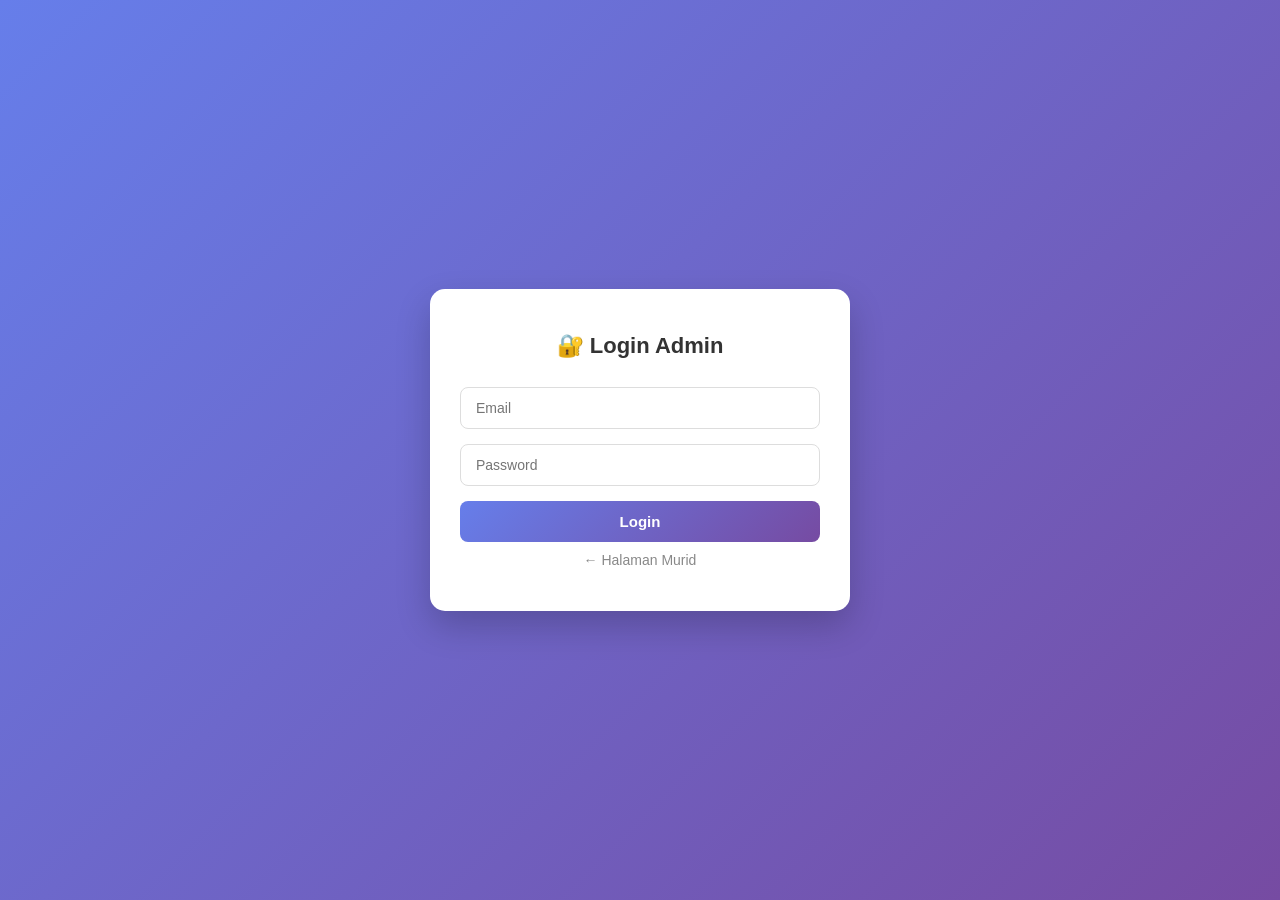
==== index.html @ ef1c3165 "Frontend admin" ====
<!doctype html>
<html lang="id">
  <head>
    <meta charset="UTF-8" />
    <meta name="viewport" content="width=device-width, initial-scale=1.0" />
    <title>Login Admin</title>
    <link rel="stylesheet" href="style.css" />
  </head>
  <body>
    <div class="auth-wrapper">
      <div class="auth-box">
        <h2>🔐 Login Admin</h2>
        <input type="email" id="email" placeholder="Email" />
        <input
          type="password"
          id="password"
          placeholder="Password"
          onkeypress="if (event.key === 'Enter') handleLogin();"
        />
        <button onclick="handleLogin()">Login</button>
        <p class="toggle-text" style="margin-top: 8px">
          <a
            href="../frontend-murid/index.html"
            style="color: #888; font-weight: 400"
            >← Halaman Murid</a
          >
        </p>
        <div id="message" class="msg"></div>
      </div>
    </div>

    <script src="script.js"></script>
  </body>
</html>
---- style.css ----
/* ============================================
   RESET & DASAR
   ============================================ */
* {
  margin: 0;
  padding: 0;
  box-sizing: border-box;
  font-family: "Segoe UI", Tahoma, sans-serif;
}

body {
  background: #f0f2f5;
  color: #333;
  min-height: 100vh;
  line-height: 1.5;
}

.hidden {
  display: none !important;
}

/* ============================================
   LOGIN PAGE
   ============================================ */
.auth-wrapper {
  min-height: 100vh;
  display: flex;
  align-items: center;
  justify-content: center;
  background: linear-gradient(135deg, #667eea 0%, #764ba2 100%);
  padding: 20px;
}

.auth-box {
  width: 100%;
  max-width: 420px;
  background: #fff;
  padding: 40px 30px;
  border-radius: 15px;
  box-shadow: 0 15px 35px rgba(0, 0, 0, 0.2);
  margin: 10px;
}

.auth-box h2 {
  text-align: center;
  margin-bottom: 25px;
  color: #333;
  font-size: 22px;
}

.auth-box input {
  width: 100%;
  padding: 12px 15px;
  margin-bottom: 15px;
  border: 1.5px solid #ddd;
  border-radius: 8px;
  font-size: 14px;
  font-family: inherit;
  transition: 0.3s;
}

.auth-box input:focus {
  outline: none;
  border-color: #667eea;
  box-shadow: 0 0 0 3px rgba(102, 126, 234, 0.15);
}

.auth-box button {
  width: 100%;
  padding: 12px;
  background: linear-gradient(135deg, #667eea, #764ba2);
  color: white;
  border: none;
  border-radius: 8px;
  font-size: 15px;
  font-weight: 600;
  cursor: pointer;
  transition: 0.3s;
}

.auth-box button:hover {
  transform: translateY(-2px);
  box-shadow: 0 8px 20px rgba(102, 126, 234, 0.4);
}

.toggle-text {
  text-align: center;
  margin-top: 15px;
  font-size: 14px;
  color: #666;
}

.toggle-text a {
  color: #667eea;
  cursor: pointer;
  font-weight: 600;
  text-decoration: none;
}

.toggle-text a:hover {
  text-decoration: underline;
}

.msg {
  margin-top: 15px;
  padding: 10px;
  border-radius: 8px;
  text-align: center;
  font-size: 13px;
  display: none;
}

.msg.error {
  background: #f8d7da;
  color: #721c24;
  display: block;
}

.msg.success {
  background: #d4edda;
  color: #155724;
  display: block;
}

/* ============================================
   NAVBAR
   ============================================ */
.navbar {
  background: #fff;
  padding: 15px 30px;
  display: flex;
  justify-content: space-between;
  align-items: center;
  box-shadow: 0 2px 10px rgba(0, 0, 0, 0.05);
  position: sticky;
  top: 0;
  z-index: 100;
}

.navbar h1 {
  font-size: 20px;
  color: #667eea;
}

.nav-user {
  display: flex;
  align-items: center;
  gap: 12px;
  font-size: 14px;
  color: #555;
}

.badge {
  padding: 4px 10px;
  border-radius: 12px;
  font-size: 11px;
  font-weight: 600;
  text-transform: uppercase;
  letter-spacing: 0.5px;
}

.badge.admin {
  background: #fff3cd;
  color: #856404;
}

.badge.anggota {
  background: #cce5ff;
  color: #004085;
}

.btn-logout {
  padding: 6px 14px;
  background: linear-gradient(135deg, #f5576c, #c62d42);
  color: white;
  border: none;
  border-radius: 6px;
  cursor: pointer;
  font-size: 13px;
  font-weight: 600;
  transition: 0.3s;
}

.btn-logout:hover {
  transform: translateY(-1px);
}

.btn-outline {
  padding: 6px 14px;
  background: transparent;
  border: 1.5px solid #667eea;
  color: #667eea;
  border-radius: 6px;
  cursor: pointer;
  font-size: 13px;
  font-weight: 600;
  text-decoration: none;
  transition: 0.3s;
}

.btn-outline:hover {
  background: #667eea;
  color: white;
}

/* ============================================
   CONTAINER
   ============================================ */
.container {
  max-width: 1100px;
  margin: 30px auto;
  padding: 0 20px;
}

/* ============================================
   TABS
   ============================================ */
.tabs {
  display: flex;
  gap: 5px;
  margin-bottom: 20px;
  border-bottom: 2px solid #e0e0e0;
  overflow-x: auto;
  scrollbar-width: thin;
}

.tabs::-webkit-scrollbar {
  height: 6px;
}

.tabs::-webkit-scrollbar-thumb {
  background: #ccc;
  border-radius: 3px;
}

.tab {
  padding: 12px 20px;
  background: none;
  border: none;
  cursor: pointer;
  font-size: 14px;
  font-weight: 600;
  color: #666;
  border-bottom: 3px solid transparent;
  transition: 0.3s;
  white-space: nowrap;
  font-family: inherit;
}

.tab.active {
  color: #667eea;
  border-bottom-color: #667eea;
}

.tab:hover {
  color: #667eea;
}

/* ============================================
   CARD
   ============================================ */
.card {
  background: #fff;
  padding: 22px;
  border-radius: 12px;
  box-shadow: 0 4px 15px rgba(0, 0, 0, 0.06);
  margin-bottom: 20px;
}

.card h2 {
  font-size: 20px;
  margin-bottom: 15px;
  color: #333;
}

.card h3 {
  font-size: 15px;
  margin-bottom: 12px;
  color: #667eea;
  text-transform: uppercase;
  letter-spacing: 0.5px;
}

/* ============================================
   INFO KELAS
   ============================================ */
.info-grid {
  display: grid;
  grid-template-columns: repeat(auto-fill, minmax(220px, 1fr));
  gap: 15px;
}

.info-item {
  background: #f8f9fa;
  padding: 15px;
  border-radius: 10px;
  border-left: 4px solid #667eea;
}

.info-item .label {
  font-size: 11px;
  color: #888;
  text-transform: uppercase;
  font-weight: 600;
  margin-bottom: 4px;
  letter-spacing: 0.5px;
}

.info-item .value {
  font-size: 15px;
  font-weight: 600;
  color: #333;
  word-break: break-word;
}

/* ============================================
   STRUKTUR
   ============================================ */
.struktur-grid {
  display: grid;
  grid-template-columns: repeat(auto-fill, minmax(180px, 1fr));
  gap: 15px;
}

.struktur-card {
  background: linear-gradient(135deg, #667eea, #764ba2);
  color: white;
  padding: 20px;
  border-radius: 12px;
  text-align: center;
  transition: 0.3s;
}

.struktur-card:hover {
  transform: translateY(-5px);
  box-shadow: 0 12px 25px rgba(102, 126, 234, 0.4);
}

.struktur-card .avatar {
  width: 55px;
  height: 55px;
  border-radius: 50%;
  background: rgba(255, 255, 255, 0.3);
  margin: 0 auto 12px;
  display: flex;
  align-items: center;
  justify-content: center;
  font-size: 22px;
  font-weight: 700;
}

.struktur-card .jabatan {
  font-size: 11px;
  text-transform: uppercase;
  opacity: 0.9;
  margin-bottom: 4px;
  letter-spacing: 0.5px;
}

.struktur-card .nama {
  font-size: 15px;
  font-weight: 600;
}

/* ============================================
   TABEL
   ============================================ */
table {
  width: 100%;
  border-collapse: collapse;
  font-size: 14px;
  border-radius: 12px;
  overflow: hidden;
}

th,
td {
  padding: 12px 15px;
  text-align: left;
  border-bottom: 1px solid #eee;
}

th {
  background: #667eea;
  color: white;
  font-weight: 600;
  text-transform: uppercase;
  font-size: 11px;
  letter-spacing: 0.5px;
}

tr:hover td {
  background: #f8f9fa;
}

tbody tr:last-child td {
  border-bottom: none;
}

/* ============================================
   PIKET
   ============================================ */
.piket-grid {
  display: grid;
  grid-template-columns: repeat(auto-fill, minmax(240px, 1fr));
  gap: 15px;
}

.piket-card {
  background: #fff;
  border-radius: 12px;
  padding: 18px;
  box-shadow: 0 4px 15px rgba(0, 0, 0, 0.06);
  border-top: 4px solid #f39c12;
  transition: 0.3s;
}

.piket-card:hover {
  transform: translateY(-4px);
  box-shadow: 0 10px 25px rgba(0, 0, 0, 0.1);
}

.piket-card .hari {
  font-size: 15px;
  font-weight: 700;
  color: #f39c12;
  margin-bottom: 10px;
  text-transform: uppercase;
  letter-spacing: 0.5px;
}

.piket-card ul {
  list-style: none;
}

.piket-card li {
  padding: 6px 0;
  font-size: 14px;
  color: #333;
  border-bottom: 1px dashed #eee;
}

.piket-card li:last-child {
  border-bottom: none;
}

.piket-card li::before {
  content: "👤 ";
  margin-right: 5px;
}

.piket-card .tugas {
  margin-top: 10px;
  font-size: 12px;
  color: #888;
  font-style: italic;
  padding-top: 10px;
  border-top: 1px solid #eee;
}

/* ============================================
   PENGUMUMAN
   ============================================ */
.announcement {
  background: #fff;
  padding: 18px;
  border-radius: 12px;
  margin-bottom: 12px;
  box-shadow: 0 4px 15px rgba(0, 0, 0, 0.06);
  border-left: 4px solid #f39c12;
}

.announcement h4 {
  margin-bottom: 6px;
  color: #333;
  font-size: 16px;
}

.announcement .meta {
  font-size: 12px;
  color: #888;
  margin-bottom: 10px;
}

.announcement .isi {
  font-size: 14px;
  color: #555;
  white-space: pre-wrap;
  line-height: 1.6;
}

/* ============================================
   EVENT
   ============================================ */
.event {
  display: flex;
  gap: 15px;
  background: #fff;
  padding: 15px 18px;
  border-radius: 12px;
  margin-bottom: 10px;
  box-shadow: 0 4px 15px rgba(0, 0, 0, 0.06);
  align-items: center;
}

.event .date-badge {
  background: linear-gradient(135deg, #667eea, #764ba2);
  color: white;
  padding: 10px 14px;
  border-radius: 10px;
  text-align: center;
  min-width: 65px;
  flex-shrink: 0;
}

.event .date-badge .day {
  font-size: 20px;
  font-weight: 700;
  line-height: 1;
}

.event .date-badge .month {
  font-size: 10px;
  text-transform: uppercase;
  margin-top: 2px;
  letter-spacing: 0.5px;
}

.event .info {
  flex: 1;
}

.event .info h4 {
  margin-bottom: 4px;
  color: #333;
  font-size: 15px;
}

.event .info p {
  font-size: 13px;
  color: #888;
}

/* ============================================
   FORM (untuk admin)
   ============================================ */
.admin-form {
  margin-bottom: 20px;
  padding: 18px;
  background: #f8f9fa;
  border-radius: 12px;
  border: 1px dashed #ccc;
}

.admin-form h3 {
  font-size: 14px;
  color: #667eea;
  margin-bottom: 15px;
  text-transform: uppercase;
  letter-spacing: 0.5px;
}

.form-group {
  margin-bottom: 12px;
}

.form-group label {
  display: block;
  font-size: 12px;
  color: #555;
  font-weight: 600;
  margin-bottom: 4px;
}

.form-group input,
.form-group select,
.form-group textarea {
  width: 100%;
  padding: 9px 12px;
  border: 1.5px solid #ddd;
  border-radius: 8px;
  font-size: 14px;
  font-family: inherit;
  transition: 0.3s;
  background: #fff;
}

.form-group textarea {
  resize: vertical;
  min-height: 70px;
}

.form-group input:focus,
.form-group select:focus,
.form-group textarea:focus {
  outline: none;
  border-color: #667eea;
  box-shadow: 0 0 0 3px rgba(102, 126, 234, 0.15);
}

.row {
  display: flex;
  gap: 12px;
  flex-wrap: wrap;
}

.row .form-group {
  flex: 1;
  min-width: 180px;
}

/* ============================================
   BUTTONS
   ============================================ */
.btn {
  padding: 10px 20px;
  background: linear-gradient(135deg, #667eea, #764ba2);
  color: white;
  border: none;
  border-radius: 8px;
  font-size: 14px;
  font-weight: 600;
  cursor: pointer;
  transition: 0.3s;
  font-family: inherit;
}

.btn:hover {
  transform: translateY(-2px);
  box-shadow: 0 8px 20px rgba(102, 126, 234, 0.4);
}

.btn-sm {
  padding: 5px 10px;
  font-size: 12px;
  border: none;
  border-radius: 5px;
  cursor: pointer;
  color: white;
  font-weight: 600;
  font-family: inherit;
}

.btn-danger {
  background: linear-gradient(135deg, #f5576c, #c62d42);
}

.btn-danger:hover {
  transform: translateY(-1px);
  box-shadow: 0 4px 12px rgba(245, 87, 108, 0.4);
}

/* ============================================
   EMPTY STATE
   ============================================ */
.empty {
  text-align: center;
  padding: 40px 20px;
  color: #999;
  font-style: italic;
}

/* ============================================
   RESPONSIVE
   ============================================ */
@media (max-width: 600px) {
  .navbar {
    padding: 12px 15px;
    flex-wrap: wrap;
    gap: 10px;
  }

  .navbar h1 {
    font-size: 16px;
  }

  .nav-user {
    font-size: 12px;
    gap: 8px;
    flex-wrap: wrap;
  }

  .container {
    margin: 15px auto;
    padding: 0 12px;
  }

  .card {
    padding: 15px;
  }

  .tab {
    padding: 10px 14px;
    font-size: 13px;
  }

  .info-grid,
  .struktur-grid,
  .piket-grid {
    grid-template-columns: 1fr;
  }

  table {
    font-size: 12px;
  }

  th,
  td {
    padding: 8px 10px;
  }

  .event {
    flex-direction: column;
    text-align: center;
  }

  .event .date-badge {
    min-width: auto;
    width: 100%;
  }
}
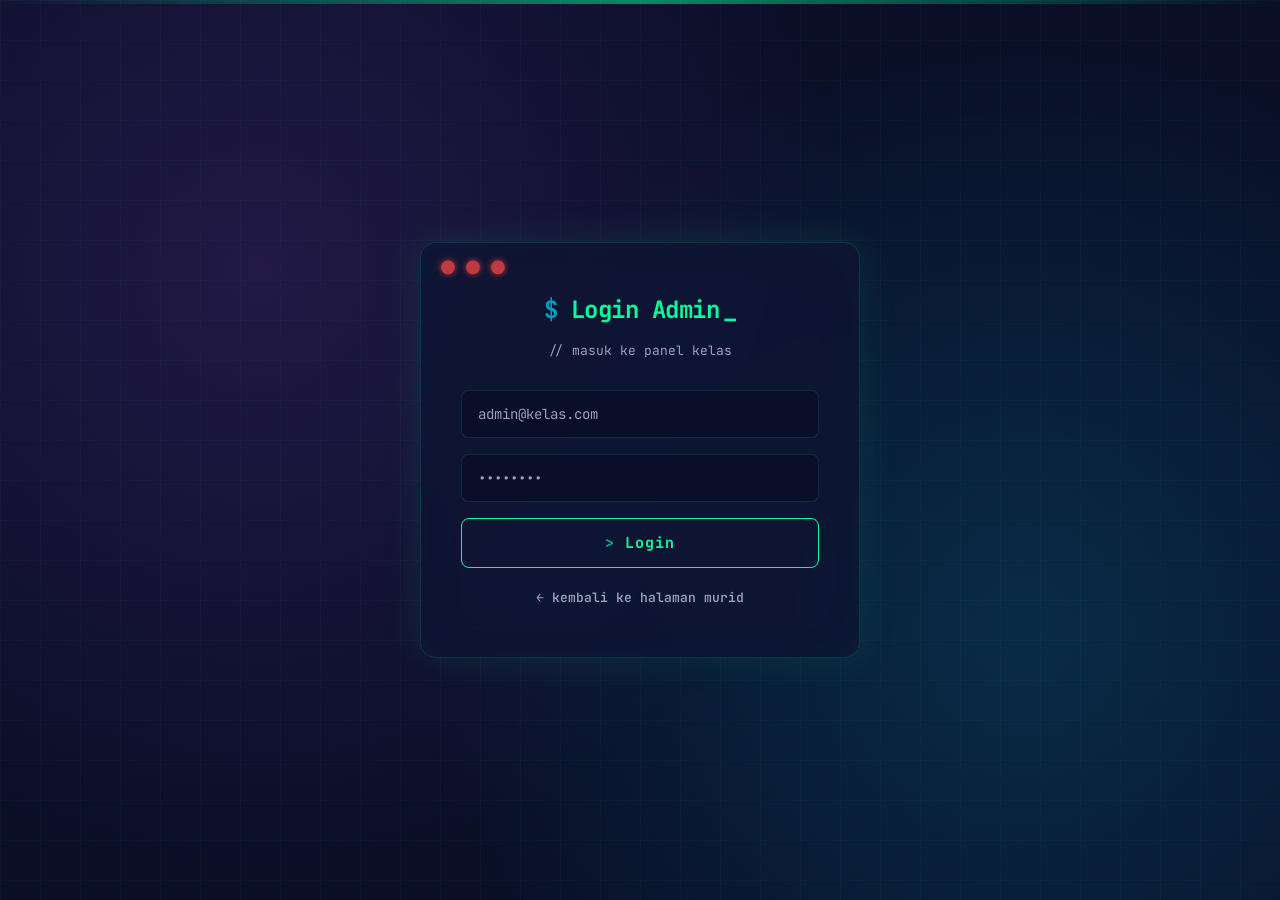
==== commit 3dc3c54b: "Update index.html" ====
--- a/index.html
+++ b/index.html
@@ -1,34 +1,26 @@
-<!doctype html>
+<!DOCTYPE html>
 <html lang="id">
-  <head>
-    <meta charset="UTF-8" />
-    <meta name="viewport" content="width=device-width, initial-scale=1.0" />
-    <title>Login Admin</title>
-    <link rel="stylesheet" href="style.css" />
-  </head>
-  <body>
-    <div class="auth-wrapper">
-      <div class="auth-box">
-        <h2>🔐 Login Admin</h2>
-        <input type="email" id="email" placeholder="Email" />
-        <input
-          type="password"
-          id="password"
-          placeholder="Password"
-          onkeypress="if (event.key === 'Enter') handleLogin();"
-        />
-        <button onclick="handleLogin()">Login</button>
-        <p class="toggle-text" style="margin-top: 8px">
-          <a
-            href="../frontend-murid/index.html"
-            style="color: #888; font-weight: 400"
-            >← Halaman Murid</a
-          >
-        </p>
-        <div id="message" class="msg"></div>
-      </div>
+<head>
+  <meta charset="UTF-8">
+  <meta name="viewport" content="width=device-width, initial-scale=1.0">
+  <title>Login Admin - Website Kelas</title>
+  <link rel="stylesheet" href="style.css">
+</head>
+<body>
+  <div class="auth-wrapper">
+    <div class="auth-box">
+      <h2>Login Admin</h2>
+      <p class="subtitle">// masuk ke panel kelas</p>
+      <input type="email" id="email" placeholder="admin@kelas.com">
+      <input type="password" id="password" placeholder="••••••••" onkeypress="if(event.key==='Enter')handleLogin()">
+      <button onclick="handleLogin()">Login</button>
+      <p class="toggle-text">
+        <a href="../frontend-murid/index.html" style="color:#94a3b8;">← kembali ke halaman murid</a>
+      </p>
+      <div id="message" class="msg"></div>
     </div>
+  </div>
 
-    <script src="script.js"></script>
-  </body>
+  <script src="script.js"></script>
+</body>
 </html>
--- a/style.css
+++ b/style.css
@@ -1,22 +1,68 @@
 /* ============================================
-   RESET & DASAR
+   FONT IMPORT
+   ============================================ */
+@import url('https://fonts.googleapis.com/css2?family=JetBrains+Mono:wght@400;500;600;700;800&family=Inter:wght@400;500;600;700;800&display=swap');
+
+/* ============================================
+   RESET & VARIABEL
    ============================================ */
 * {
   margin: 0;
   padding: 0;
   box-sizing: border-box;
-  font-family: "Segoe UI", Tahoma, sans-serif;
+}
+
+:root {
+  --bg-dark: #0a0e27;
+  --bg-card: rgba(15, 20, 51, 0.7);
+  --neon-green: #00ff9d;
+  --neon-cyan: #00d4ff;
+  --neon-purple: #a855f7;
+  --neon-pink: #ec4899;
+  --neon-yellow: #fbbf24;
+  --neon-red: #ef4444;
+  --text: #e2e8f0;
+  --text-dim: #94a3b8;
+  --border: rgba(0, 255, 157, 0.15);
 }
 
 body {
-  background: #f0f2f5;
-  color: #333;
+  background: var(--bg-dark);
+  background-image:
+    radial-gradient(circle at 20% 30%, rgba(168, 85, 247, 0.15) 0%, transparent 50%),
+    radial-gradient(circle at 80% 70%, rgba(0, 212, 255, 0.15) 0%, transparent 50%),
+    linear-gradient(rgba(0, 255, 157, 0.03) 1px, transparent 1px),
+    linear-gradient(90deg, rgba(0, 255, 157, 0.03) 1px, transparent 1px);
+  background-size: 100% 100%, 100% 100%, 40px 40px, 40px 40px;
+  color: var(--text);
+  font-family: 'Inter', sans-serif;
   min-height: 100vh;
-  line-height: 1.5;
-}
-
-.hidden {
-  display: none !important;
+  line-height: 1.6;
+}
+
+.hidden { display: none !important; }
+
+/* ============================================
+   ANIMASI
+   ============================================ */
+@keyframes fadeInUp {
+  from { opacity: 0; transform: translateY(20px); }
+  to { opacity: 1; transform: translateY(0); }
+}
+
+@keyframes blink {
+  0%, 50% { opacity: 1; }
+  51%, 100% { opacity: 0; }
+}
+
+@keyframes logoPulse {
+  0%, 100% { box-shadow: 0 0 20px rgba(0, 255, 157, 0.5); }
+  50% { box-shadow: 0 0 40px rgba(0, 255, 157, 0.9); }
+}
+
+@keyframes scanline {
+  0% { transform: translateY(-100%); }
+  100% { transform: translateY(100vh); }
 }
 
 /* ============================================
@@ -27,98 +73,175 @@
   display: flex;
   align-items: center;
   justify-content: center;
-  background: linear-gradient(135deg, #667eea 0%, #764ba2 100%);
   padding: 20px;
+  position: relative;
+  overflow: hidden;
+}
+
+.auth-wrapper::after {
+  content: '';
+  position: absolute;
+  top: 0;
+  left: 0;
+  right: 0;
+  height: 4px;
+  background: linear-gradient(90deg, transparent, var(--neon-green), transparent);
+  animation: scanline 4s linear infinite;
+  opacity: 0.5;
 }
 
 .auth-box {
   width: 100%;
-  max-width: 420px;
-  background: #fff;
-  padding: 40px 30px;
-  border-radius: 15px;
-  box-shadow: 0 15px 35px rgba(0, 0, 0, 0.2);
-  margin: 10px;
+  max-width: 440px;
+  background: rgba(15, 20, 51, 0.85);
+  backdrop-filter: blur(20px);
+  padding: 48px 40px;
+  border-radius: 16px;
+  border: 1px solid var(--border);
+  box-shadow:
+    0 0 40px rgba(0, 255, 157, 0.1),
+    inset 0 0 60px rgba(0, 255, 157, 0.02);
+  position: relative;
+  animation: fadeInUp 0.6s ease-out;
+}
+
+.auth-box::before {
+  content: '⬤ ⬤ ⬤';
+  position: absolute;
+  top: 16px;
+  left: 20px;
+  font-size: 10px;
+  letter-spacing: 4px;
+  color: var(--neon-red);
+  text-shadow: 0 0 6px var(--neon-red);
+  opacity: 0.8;
 }
 
 .auth-box h2 {
+  font-family: 'JetBrains Mono', monospace;
   text-align: center;
-  margin-bottom: 25px;
-  color: #333;
-  font-size: 22px;
+  margin-bottom: 12px;
+  color: var(--neon-green);
+  font-size: 24px;
+  font-weight: 700;
+  letter-spacing: -0.5px;
+}
+
+.auth-box h2::before {
+  content: '$ ';
+  color: var(--neon-cyan);
+  opacity: 0.7;
+}
+
+.auth-box h2::after {
+  content: '_';
+  color: var(--neon-green);
+  animation: blink 1s infinite;
+  margin-left: 4px;
+}
+
+.auth-box p.subtitle {
+  text-align: center;
+  color: var(--text-dim);
+  font-size: 13px;
+  font-family: 'JetBrains Mono', monospace;
+  margin-bottom: 28px;
 }
 
 .auth-box input {
   width: 100%;
-  padding: 12px 15px;
-  margin-bottom: 15px;
-  border: 1.5px solid #ddd;
+  padding: 14px 16px;
+  margin-bottom: 16px;
+  background: rgba(10, 14, 39, 0.8);
+  border: 1px solid var(--border);
   border-radius: 8px;
   font-size: 14px;
-  font-family: inherit;
-  transition: 0.3s;
+  font-family: 'JetBrains Mono', monospace;
+  color: var(--neon-green);
+  transition: all 0.3s ease;
+}
+
+.auth-box input::placeholder {
+  color: var(--text-dim);
+  font-family: 'JetBrains Mono', monospace;
 }
 
 .auth-box input:focus {
   outline: none;
-  border-color: #667eea;
-  box-shadow: 0 0 0 3px rgba(102, 126, 234, 0.15);
+  border-color: var(--neon-green);
+  box-shadow: 0 0 20px rgba(0, 255, 157, 0.3), inset 0 0 10px rgba(0, 255, 157, 0.05);
+  background: rgba(10, 14, 39, 1);
 }
 
 .auth-box button {
   width: 100%;
-  padding: 12px;
-  background: linear-gradient(135deg, #667eea, #764ba2);
-  color: white;
-  border: none;
+  padding: 14px;
+  background: transparent;
+  color: var(--neon-green);
+  border: 1px solid var(--neon-green);
   border-radius: 8px;
   font-size: 15px;
-  font-weight: 600;
+  font-weight: 700;
+  font-family: 'JetBrains Mono', monospace;
   cursor: pointer;
-  transition: 0.3s;
+  transition: all 0.3s ease;
+  letter-spacing: 1px;
+}
+
+.auth-box button::before {
+  content: '> ';
+  opacity: 0.7;
 }
 
 .auth-box button:hover {
+  background: var(--neon-green);
+  color: var(--bg-dark);
+  box-shadow: 0 0 30px rgba(0, 255, 157, 0.6);
   transform: translateY(-2px);
-  box-shadow: 0 8px 20px rgba(102, 126, 234, 0.4);
 }
 
 .toggle-text {
   text-align: center;
-  margin-top: 15px;
-  font-size: 14px;
-  color: #666;
+  margin-top: 20px;
+  font-size: 13px;
+  color: var(--text-dim);
+  font-family: 'JetBrains Mono', monospace;
 }
 
 .toggle-text a {
-  color: #667eea;
+  color: var(--neon-cyan);
   cursor: pointer;
   font-weight: 600;
   text-decoration: none;
+  transition: all 0.2s;
 }
 
 .toggle-text a:hover {
-  text-decoration: underline;
+  color: var(--neon-green);
+  text-shadow: 0 0 10px var(--neon-cyan);
 }
 
 .msg {
-  margin-top: 15px;
-  padding: 10px;
+  margin-top: 20px;
+  padding: 12px 16px;
   border-radius: 8px;
   text-align: center;
   font-size: 13px;
+  font-family: 'JetBrains Mono', monospace;
   display: none;
 }
 
 .msg.error {
-  background: #f8d7da;
-  color: #721c24;
+  background: rgba(239, 68, 68, 0.1);
+  color: var(--neon-red);
+  border: 1px solid rgba(239, 68, 68, 0.3);
   display: block;
 }
 
 .msg.success {
-  background: #d4edda;
-  color: #155724;
+  background: rgba(0, 255, 157, 0.1);
+  color: var(--neon-green);
+  border: 1px solid rgba(0, 255, 157, 0.3);
   display: block;
 }
 
@@ -126,159 +249,229 @@
    NAVBAR
    ============================================ */
 .navbar {
-  background: #fff;
-  padding: 15px 30px;
+  background: rgba(10, 14, 39, 0.9);
+  backdrop-filter: blur(20px);
+  padding: 16px 32px;
   display: flex;
   justify-content: space-between;
   align-items: center;
-  box-shadow: 0 2px 10px rgba(0, 0, 0, 0.05);
+  border-bottom: 1px solid var(--border);
   position: sticky;
   top: 0;
   z-index: 100;
-}
-
-.navbar h1 {
-  font-size: 20px;
-  color: #667eea;
-}
-
-.nav-user {
+  box-shadow: 0 4px 30px rgba(0, 0, 0, 0.3);
+}
+
+.logo-wrap {
   display: flex;
   align-items: center;
   gap: 12px;
-  font-size: 14px;
-  color: #555;
+  text-decoration: none;
+}
+
+.logo-img {
+  width: 48px;
+  height: 48px;
+  border-radius: 10px;
+  object-fit: cover;
+  border: 2px solid var(--neon-green);
+  box-shadow: 0 0 20px rgba(0, 255, 157, 0.5);
+  transition: all 0.3s ease;
+  background: rgba(10, 14, 39, 0.5);
+  animation: logoPulse 2s ease-in-out infinite;
+}
+
+.logo-img:hover {
+  transform: scale(1.1) rotate(-3deg);
+  box-shadow: 0 0 30px rgba(0, 255, 157, 0.8);
+}
+
+.logo-text {
+  display: flex;
+  flex-direction: column;
+}
+
+.logo-text .main {
+  font-family: 'JetBrains Mono', monospace;
+  font-size: 16px;
+  font-weight: 800;
+  color: var(--text);
+  letter-spacing: -0.3px;
+  line-height: 1.2;
+}
+
+.logo-text .sub {
+  font-family: 'JetBrains Mono', monospace;
+  font-size: 10px;
+  color: var(--neon-green);
+  letter-spacing: 2px;
+  opacity: 0.8;
+}
+
+.nav-user {
+  display: flex;
+  align-items: center;
+  gap: 14px;
+  font-size: 13px;
+  color: var(--text-dim);
+  font-family: 'JetBrains Mono', monospace;
 }
 
 .badge {
-  padding: 4px 10px;
-  border-radius: 12px;
-  font-size: 11px;
-  font-weight: 600;
+  padding: 6px 14px;
+  border-radius: 6px;
+  font-size: 10px;
+  font-weight: 800;
   text-transform: uppercase;
-  letter-spacing: 0.5px;
+  letter-spacing: 1.5px;
+  font-family: 'JetBrains Mono', monospace;
 }
 
 .badge.admin {
-  background: #fff3cd;
-  color: #856404;
+  background: rgba(251, 191, 36, 0.1);
+  color: var(--neon-yellow);
+  border: 1px solid rgba(251, 191, 36, 0.3);
+  box-shadow: 0 0 15px rgba(251, 191, 36, 0.2);
 }
 
 .badge.anggota {
-  background: #cce5ff;
-  color: #004085;
+  background: rgba(0, 212, 255, 0.1);
+  color: var(--neon-cyan);
+  border: 1px solid rgba(0, 212, 255, 0.3);
+  box-shadow: 0 0 15px rgba(0, 212, 255, 0.2);
 }
 
 .btn-logout {
-  padding: 6px 14px;
-  background: linear-gradient(135deg, #f5576c, #c62d42);
-  color: white;
-  border: none;
+  padding: 8px 16px;
+  background: transparent;
+  color: var(--neon-red);
+  border: 1px solid var(--neon-red);
   border-radius: 6px;
   cursor: pointer;
-  font-size: 13px;
-  font-weight: 600;
-  transition: 0.3s;
+  font-size: 12px;
+  font-weight: 700;
+  font-family: 'JetBrains Mono', monospace;
+  transition: all 0.3s ease;
+  letter-spacing: 0.5px;
 }
 
 .btn-logout:hover {
-  transform: translateY(-1px);
+  background: var(--neon-red);
+  color: white;
+  box-shadow: 0 0 20px rgba(239, 68, 68, 0.5);
 }
 
 .btn-outline {
-  padding: 6px 14px;
+  padding: 8px 16px;
   background: transparent;
-  border: 1.5px solid #667eea;
-  color: #667eea;
+  border: 1px solid var(--neon-cyan);
+  color: var(--neon-cyan);
   border-radius: 6px;
   cursor: pointer;
+  font-size: 12px;
+  font-weight: 700;
+  font-family: 'JetBrains Mono', monospace;
+  text-decoration: none;
+  transition: all 0.3s ease;
+  letter-spacing: 0.5px;
+}
+
+.btn-outline:hover {
+  background: var(--neon-cyan);
+  color: var(--bg-dark);
+  box-shadow: 0 0 20px rgba(0, 212, 255, 0.5);
+}
+
+/* ============================================
+   CONTAINER
+   ============================================ */
+.container {
+  max-width: 1200px;
+  margin: 32px auto;
+  padding: 0 24px;
+}
+
+/* ============================================
+   TABS
+   ============================================ */
+.tabs {
+  display: flex;
+  gap: 8px;
+  margin-bottom: 28px;
+  overflow-x: auto;
+  padding: 8px;
+  background: rgba(15, 20, 51, 0.5);
+  backdrop-filter: blur(10px);
+  border-radius: 12px;
+  border: 1px solid var(--border);
+  scrollbar-width: none;
+}
+
+.tabs::-webkit-scrollbar { display: none; }
+
+.tab {
+  padding: 10px 18px;
+  background: transparent;
+  border: 1px solid transparent;
+  cursor: pointer;
   font-size: 13px;
   font-weight: 600;
-  text-decoration: none;
-  transition: 0.3s;
-}
-
-.btn-outline:hover {
-  background: #667eea;
-  color: white;
-}
-
-/* ============================================
-   CONTAINER
-   ============================================ */
-.container {
-  max-width: 1100px;
-  margin: 30px auto;
-  padding: 0 20px;
-}
-
-/* ============================================
-   TABS
-   ============================================ */
-.tabs {
-  display: flex;
-  gap: 5px;
+  font-family: 'JetBrains Mono', monospace;
+  color: var(--text-dim);
+  border-radius: 8px;
+  transition: all 0.3s ease;
+  white-space: nowrap;
+}
+
+.tab:hover {
+  color: var(--neon-green);
+  background: rgba(0, 255, 157, 0.05);
+}
+
+.tab.active {
+  background: rgba(0, 255, 157, 0.1);
+  color: var(--neon-green);
+  border-color: var(--neon-green);
+  box-shadow: 0 0 20px rgba(0, 255, 157, 0.2);
+}
+
+/* ============================================
+   CARD
+   ============================================ */
+.card {
+  background: var(--bg-card);
+  backdrop-filter: blur(10px);
+  padding: 28px;
+  border-radius: 16px;
+  border: 1px solid var(--border);
+  margin-bottom: 24px;
+  box-shadow: 0 8px 40px rgba(0, 0, 0, 0.3);
+  animation: fadeInUp 0.4s ease-out;
+}
+
+.card h2 {
+  font-family: 'JetBrains Mono', monospace;
+  font-size: 20px;
+  font-weight: 700;
   margin-bottom: 20px;
-  border-bottom: 2px solid #e0e0e0;
-  overflow-x: auto;
-  scrollbar-width: thin;
-}
-
-.tabs::-webkit-scrollbar {
-  height: 6px;
-}
-
-.tabs::-webkit-scrollbar-thumb {
-  background: #ccc;
-  border-radius: 3px;
-}
-
-.tab {
-  padding: 12px 20px;
-  background: none;
-  border: none;
-  cursor: pointer;
-  font-size: 14px;
-  font-weight: 600;
-  color: #666;
-  border-bottom: 3px solid transparent;
-  transition: 0.3s;
-  white-space: nowrap;
-  font-family: inherit;
-}
-
-.tab.active {
-  color: #667eea;
-  border-bottom-color: #667eea;
-}
-
-.tab:hover {
-  color: #667eea;
-}
-
-/* ============================================
-   CARD
-   ============================================ */
-.card {
-  background: #fff;
-  padding: 22px;
-  border-radius: 12px;
-  box-shadow: 0 4px 15px rgba(0, 0, 0, 0.06);
-  margin-bottom: 20px;
-}
-
-.card h2 {
-  font-size: 20px;
-  margin-bottom: 15px;
-  color: #333;
+  color: var(--neon-green);
+  letter-spacing: -0.3px;
+}
+
+.card h2::before {
+  content: '// ';
+  color: var(--text-dim);
+  opacity: 0.5;
 }
 
 .card h3 {
-  font-size: 15px;
-  margin-bottom: 12px;
-  color: #667eea;
+  font-family: 'JetBrains Mono', monospace;
+  font-size: 13px;
+  margin-bottom: 14px;
+  color: var(--neon-cyan);
   text-transform: uppercase;
-  letter-spacing: 0.5px;
+  letter-spacing: 1.5px;
+  font-weight: 700;
 }
 
 /* ============================================
@@ -286,80 +479,39 @@
    ============================================ */
 .info-grid {
   display: grid;
-  grid-template-columns: repeat(auto-fill, minmax(220px, 1fr));
-  gap: 15px;
+  grid-template-columns: repeat(auto-fill, minmax(240px, 1fr));
+  gap: 16px;
 }
 
 .info-item {
-  background: #f8f9fa;
-  padding: 15px;
+  background: rgba(10, 14, 39, 0.6);
+  padding: 18px 20px;
   border-radius: 10px;
-  border-left: 4px solid #667eea;
+  border-left: 3px solid var(--neon-green);
+  transition: all 0.3s ease;
+}
+
+.info-item:hover {
+  background: rgba(0, 255, 157, 0.05);
+  transform: translateX(4px);
+  box-shadow: 0 0 20px rgba(0, 255, 157, 0.15);
 }
 
 .info-item .label {
-  font-size: 11px;
-  color: #888;
+  font-size: 10px;
+  color: var(--text-dim);
   text-transform: uppercase;
-  font-weight: 600;
-  margin-bottom: 4px;
-  letter-spacing: 0.5px;
+  font-weight: 700;
+  margin-bottom: 6px;
+  letter-spacing: 1.5px;
+  font-family: 'JetBrains Mono', monospace;
 }
 
 .info-item .value {
   font-size: 15px;
   font-weight: 600;
-  color: #333;
+  color: var(--text);
   word-break: break-word;
-}
-
-/* ============================================
-   STRUKTUR
-   ============================================ */
-.struktur-grid {
-  display: grid;
-  grid-template-columns: repeat(auto-fill, minmax(180px, 1fr));
-  gap: 15px;
-}
-
-.struktur-card {
-  background: linear-gradient(135deg, #667eea, #764ba2);
-  color: white;
-  padding: 20px;
-  border-radius: 12px;
-  text-align: center;
-  transition: 0.3s;
-}
-
-.struktur-card:hover {
-  transform: translateY(-5px);
-  box-shadow: 0 12px 25px rgba(102, 126, 234, 0.4);
-}
-
-.struktur-card .avatar {
-  width: 55px;
-  height: 55px;
-  border-radius: 50%;
-  background: rgba(255, 255, 255, 0.3);
-  margin: 0 auto 12px;
-  display: flex;
-  align-items: center;
-  justify-content: center;
-  font-size: 22px;
-  font-weight: 700;
-}
-
-.struktur-card .jabatan {
-  font-size: 11px;
-  text-transform: uppercase;
-  opacity: 0.9;
-  margin-bottom: 4px;
-  letter-spacing: 0.5px;
-}
-
-.struktur-card .nama {
-  font-size: 15px;
-  font-weight: 600;
 }
 
 /* ============================================
@@ -367,34 +519,36 @@
    ============================================ */
 table {
   width: 100%;
-  border-collapse: collapse;
-  font-size: 14px;
-  border-radius: 12px;
+  border-collapse: separate;
+  border-spacing: 0;
+  font-size: 13px;
+  border-radius: 10px;
   overflow: hidden;
-}
-
-th,
-td {
-  padding: 12px 15px;
+  font-family: 'JetBrains Mono', monospace;
+}
+
+th, td {
+  padding: 14px 18px;
   text-align: left;
-  border-bottom: 1px solid #eee;
+  border-bottom: 1px solid rgba(0, 255, 157, 0.08);
 }
 
 th {
-  background: #667eea;
-  color: white;
-  font-weight: 600;
+  background: rgba(0, 255, 157, 0.08);
+  color: var(--neon-green);
+  font-weight: 700;
   text-transform: uppercase;
-  font-size: 11px;
-  letter-spacing: 0.5px;
-}
-
-tr:hover td {
-  background: #f8f9fa;
-}
-
-tbody tr:last-child td {
-  border-bottom: none;
+  font-size: 10px;
+  letter-spacing: 1.5px;
+}
+
+tbody tr {
+  background: rgba(10, 14, 39, 0.4);
+  transition: all 0.2s;
+}
+
+tbody tr:hover td {
+  background: rgba(0, 255, 157, 0.05);
 }
 
 /* ============================================
@@ -402,91 +556,95 @@
    ============================================ */
 .piket-grid {
   display: grid;
-  grid-template-columns: repeat(auto-fill, minmax(240px, 1fr));
-  gap: 15px;
+  grid-template-columns: repeat(auto-fill, minmax(250px, 1fr));
+  gap: 18px;
 }
 
 .piket-card {
-  background: #fff;
+  background: rgba(10, 14, 39, 0.6);
   border-radius: 12px;
-  padding: 18px;
-  box-shadow: 0 4px 15px rgba(0, 0, 0, 0.06);
-  border-top: 4px solid #f39c12;
-  transition: 0.3s;
+  padding: 22px;
+  border-top: 3px solid var(--neon-yellow);
+  transition: all 0.3s ease;
 }
 
 .piket-card:hover {
-  transform: translateY(-4px);
-  box-shadow: 0 10px 25px rgba(0, 0, 0, 0.1);
+  transform: translateY(-6px);
+  box-shadow: 0 0 30px rgba(251, 191, 36, 0.3);
 }
 
 .piket-card .hari {
   font-size: 15px;
-  font-weight: 700;
-  color: #f39c12;
-  margin-bottom: 10px;
+  font-weight: 800;
+  color: var(--neon-yellow);
+  margin-bottom: 14px;
   text-transform: uppercase;
-  letter-spacing: 0.5px;
-}
-
-.piket-card ul {
-  list-style: none;
-}
+  letter-spacing: 1.5px;
+  font-family: 'JetBrains Mono', monospace;
+}
+
+.piket-card ul { list-style: none; }
 
 .piket-card li {
-  padding: 6px 0;
+  padding: 8px 0;
   font-size: 14px;
-  color: #333;
-  border-bottom: 1px dashed #eee;
-}
-
-.piket-card li:last-child {
-  border-bottom: none;
+  color: var(--text);
+  border-bottom: 1px dashed rgba(0, 255, 157, 0.1);
+  font-family: 'JetBrains Mono', monospace;
 }
 
 .piket-card li::before {
-  content: "👤 ";
-  margin-right: 5px;
+  content: "▸ ";
+  color: var(--neon-green);
 }
 
 .piket-card .tugas {
-  margin-top: 10px;
+  margin-top: 12px;
   font-size: 12px;
-  color: #888;
+  color: var(--text-dim);
   font-style: italic;
-  padding-top: 10px;
-  border-top: 1px solid #eee;
+  padding-top: 12px;
+  border-top: 1px solid rgba(0, 255, 157, 0.1);
 }
 
 /* ============================================
    PENGUMUMAN
    ============================================ */
 .announcement {
-  background: #fff;
-  padding: 18px;
+  background: rgba(10, 14, 39, 0.6);
+  padding: 22px;
   border-radius: 12px;
-  margin-bottom: 12px;
-  box-shadow: 0 4px 15px rgba(0, 0, 0, 0.06);
-  border-left: 4px solid #f39c12;
+  margin-bottom: 16px;
+  border-left: 3px solid var(--neon-yellow);
+  transition: all 0.3s ease;
+  animation: fadeInUp 0.4s ease-out;
+}
+
+.announcement:hover {
+  transform: translateX(6px);
+  box-shadow: 0 0 30px rgba(251, 191, 36, 0.15);
 }
 
 .announcement h4 {
-  margin-bottom: 6px;
-  color: #333;
+  margin-bottom: 8px;
+  color: var(--neon-yellow);
   font-size: 16px;
+  font-weight: 800;
+  font-family: 'JetBrains Mono', monospace;
 }
 
 .announcement .meta {
   font-size: 12px;
-  color: #888;
-  margin-bottom: 10px;
+  color: var(--text-dim);
+  margin-bottom: 12px;
+  font-family: 'JetBrains Mono', monospace;
 }
 
 .announcement .isi {
   font-size: 14px;
-  color: #555;
+  color: var(--text);
   white-space: pre-wrap;
-  line-height: 1.6;
+  line-height: 1.7;
 }
 
 /* ============================================
@@ -494,113 +652,119 @@
    ============================================ */
 .event {
   display: flex;
-  gap: 15px;
-  background: #fff;
-  padding: 15px 18px;
+  gap: 18px;
+  background: rgba(10, 14, 39, 0.6);
+  padding: 18px 22px;
   border-radius: 12px;
-  margin-bottom: 10px;
-  box-shadow: 0 4px 15px rgba(0, 0, 0, 0.06);
+  margin-bottom: 14px;
   align-items: center;
+  transition: all 0.3s ease;
+  border: 1px solid var(--border);
+}
+
+.event:hover {
+  transform: translateX(6px);
+  box-shadow: 0 0 30px rgba(168, 85, 247, 0.2);
 }
 
 .event .date-badge {
-  background: linear-gradient(135deg, #667eea, #764ba2);
+  background: linear-gradient(135deg, var(--neon-purple), var(--neon-pink));
   color: white;
-  padding: 10px 14px;
+  padding: 12px 16px;
   border-radius: 10px;
   text-align: center;
-  min-width: 65px;
+  min-width: 70px;
   flex-shrink: 0;
+  box-shadow: 0 0 20px rgba(168, 85, 247, 0.4);
+  font-family: 'JetBrains Mono', monospace;
 }
 
 .event .date-badge .day {
-  font-size: 20px;
-  font-weight: 700;
+  font-size: 22px;
+  font-weight: 800;
   line-height: 1;
 }
 
 .event .date-badge .month {
   font-size: 10px;
   text-transform: uppercase;
-  margin-top: 2px;
-  letter-spacing: 0.5px;
-}
-
-.event .info {
-  flex: 1;
+  margin-top: 4px;
+  letter-spacing: 1px;
+  font-weight: 700;
 }
 
 .event .info h4 {
   margin-bottom: 4px;
-  color: #333;
-  font-size: 15px;
+  color: var(--text);
+  font-size: 16px;
+  font-weight: 700;
+  font-family: 'JetBrains Mono', monospace;
 }
 
 .event .info p {
   font-size: 13px;
-  color: #888;
-}
-
-/* ============================================
-   FORM (untuk admin)
+  color: var(--text-dim);
+}
+
+/* ============================================
+   FORM
    ============================================ */
 .admin-form {
-  margin-bottom: 20px;
-  padding: 18px;
-  background: #f8f9fa;
+  margin-bottom: 24px;
+  padding: 22px;
+  background: rgba(10, 14, 39, 0.5);
   border-radius: 12px;
-  border: 1px dashed #ccc;
-}
-
-.admin-form h3 {
-  font-size: 14px;
-  color: #667eea;
-  margin-bottom: 15px;
-  text-transform: uppercase;
-  letter-spacing: 0.5px;
-}
-
-.form-group {
-  margin-bottom: 12px;
-}
+  border: 1px dashed rgba(0, 255, 157, 0.3);
+}
+
+.form-group { margin-bottom: 16px; }
 
 .form-group label {
   display: block;
   font-size: 12px;
-  color: #555;
+  color: var(--neon-cyan);
   font-weight: 600;
-  margin-bottom: 4px;
+  margin-bottom: 6px;
+  font-family: 'JetBrains Mono', monospace;
+  letter-spacing: 0.5px;
+}
+
+.form-group label::before {
+  content: '> ';
+  opacity: 0.5;
 }
 
 .form-group input,
 .form-group select,
 .form-group textarea {
   width: 100%;
-  padding: 9px 12px;
-  border: 1.5px solid #ddd;
+  padding: 12px 14px;
+  background: rgba(10, 14, 39, 0.8);
+  border: 1px solid var(--border);
   border-radius: 8px;
-  font-size: 14px;
-  font-family: inherit;
-  transition: 0.3s;
-  background: #fff;
+  font-size: 13px;
+  font-family: 'JetBrains Mono', monospace;
+  color: var(--neon-green);
+  transition: all 0.3s ease;
 }
 
 .form-group textarea {
   resize: vertical;
-  min-height: 70px;
+  min-height: 90px;
 }
 
 .form-group input:focus,
 .form-group select:focus,
 .form-group textarea:focus {
   outline: none;
-  border-color: #667eea;
-  box-shadow: 0 0 0 3px rgba(102, 126, 234, 0.15);
+  border-color: var(--neon-green);
+  box-shadow: 0 0 20px rgba(0, 255, 157, 0.2);
+  background: rgba(10, 14, 39, 1);
 }
 
 .row {
   display: flex;
-  gap: 12px;
+  gap: 16px;
   flex-wrap: wrap;
 }
 
@@ -613,109 +777,182 @@
    BUTTONS
    ============================================ */
 .btn {
-  padding: 10px 20px;
-  background: linear-gradient(135deg, #667eea, #764ba2);
+  padding: 12px 24px;
+  background: transparent;
+  color: var(--neon-green);
+  border: 1px solid var(--neon-green);
+  border-radius: 8px;
+  font-size: 13px;
+  font-weight: 700;
+  font-family: 'JetBrains Mono', monospace;
+  cursor: pointer;
+  transition: all 0.3s ease;
+  letter-spacing: 0.5px;
+}
+
+.btn:hover {
+  background: var(--neon-green);
+  color: var(--bg-dark);
+  box-shadow: 0 0 30px rgba(0, 255, 157, 0.5);
+  transform: translateY(-2px);
+}
+
+.btn-sm {
+  padding: 6px 12px;
+  font-size: 11px;
+  border: 1px solid var(--neon-red);
+  border-radius: 6px;
+  cursor: pointer;
+  color: var(--neon-red);
+  font-weight: 700;
+  font-family: 'JetBrains Mono', monospace;
+  background: transparent;
+  transition: all 0.3s;
+}
+
+.btn-danger:hover {
+  background: var(--neon-red);
   color: white;
-  border: none;
+  box-shadow: 0 0 20px rgba(239, 68, 68, 0.5);
+}
+
+/* ============================================
+   STRUKTUR — BAGAN POHON
+   ============================================ */
+.tree-wrap {
+  overflow-x: auto;
+  padding: 40px 20px;
+  background: rgba(10, 14, 39, 0.4);
+  border-radius: 12px;
+  border: 1px solid var(--border);
+}
+
+.tree {
+  display: flex;
+  flex-direction: column;
+  align-items: center;
+  min-width: fit-content;
+  font-family: 'JetBrains Mono', monospace;
+}
+
+.tree-level {
+  display: flex;
+  justify-content: center;
+  gap: 40px;
+  position: relative;
+  padding: 30px 0;
+}
+
+.tree-node {
+  display: flex;
+  flex-direction: column;
+  align-items: center;
+  position: relative;
+  padding: 0 10px;
+}
+
+.tree-node .node-label {
+  font-size: 10px;
+  color: var(--neon-cyan);
+  text-transform: uppercase;
+  letter-spacing: 1.5px;
+  font-weight: 700;
+  margin-bottom: 8px;
+  opacity: 0.9;
+  text-align: center;
+}
+
+.tree-node .node-box {
+  background: rgba(0, 255, 157, 0.08);
+  border: 1px solid var(--neon-green);
+  color: var(--text);
+  padding: 8px 16px;
   border-radius: 8px;
+  font-size: 13px;
+  font-weight: 600;
+  white-space: nowrap;
+  box-shadow: 0 0 15px rgba(0, 255, 157, 0.2);
+  transition: all 0.3s;
+  margin-bottom: 4px;
+}
+
+.tree-node .node-box:hover {
+  box-shadow: 0 0 30px rgba(0, 255, 157, 0.5);
+  transform: scale(1.05);
+}
+
+.tree-node .node-box.top {
+  background: rgba(168, 85, 247, 0.15);
+  border-color: var(--neon-purple);
+  box-shadow: 0 0 20px rgba(168, 85, 247, 0.3);
   font-size: 14px;
-  font-weight: 600;
-  cursor: pointer;
-  transition: 0.3s;
-  font-family: inherit;
-}
-
-.btn:hover {
-  transform: translateY(-2px);
-  box-shadow: 0 8px 20px rgba(102, 126, 234, 0.4);
-}
-
-.btn-sm {
-  padding: 5px 10px;
-  font-size: 12px;
-  border: none;
-  border-radius: 5px;
-  cursor: pointer;
-  color: white;
-  font-weight: 600;
-  font-family: inherit;
-}
-
-.btn-danger {
-  background: linear-gradient(135deg, #f5576c, #c62d42);
-}
-
-.btn-danger:hover {
-  transform: translateY(-1px);
-  box-shadow: 0 4px 12px rgba(245, 87, 108, 0.4);
-}
-
-/* ============================================
-   EMPTY STATE
+  padding: 12px 24px;
+}
+
+.tree-level.with-lines::before {
+  content: '';
+  position: absolute;
+  top: 0;
+  left: 10%;
+  right: 10%;
+  height: 2px;
+  background: var(--neon-green);
+  opacity: 0.3;
+}
+
+.tree-level.with-lines .tree-node::before {
+  content: '';
+  position: absolute;
+  top: -30px;
+  left: 50%;
+  width: 2px;
+  height: 30px;
+  background: var(--neon-green);
+  opacity: 0.3;
+}
+
+/* ============================================
+   EMPTY
    ============================================ */
 .empty {
   text-align: center;
-  padding: 40px 20px;
-  color: #999;
-  font-style: italic;
+  padding: 60px 20px;
+  color: var(--text-dim);
+  font-family: 'JetBrains Mono', monospace;
+  font-size: 14px;
+}
+
+.empty::before {
+  content: '⚠ ';
+  color: var(--neon-yellow);
 }
 
 /* ============================================
    RESPONSIVE
    ============================================ */
-@media (max-width: 600px) {
+@media (max-width: 768px) {
   .navbar {
-    padding: 12px 15px;
+    padding: 12px 16px;
     flex-wrap: wrap;
-    gap: 10px;
+    gap: 12px;
   }
 
-  .navbar h1 {
-    font-size: 16px;
-  }
-
-  .nav-user {
-    font-size: 12px;
-    gap: 8px;
-    flex-wrap: wrap;
-  }
-
-  .container {
-    margin: 15px auto;
-    padding: 0 12px;
-  }
-
-  .card {
-    padding: 15px;
-  }
-
-  .tab {
-    padding: 10px 14px;
-    font-size: 13px;
-  }
-
-  .info-grid,
-  .struktur-grid,
-  .piket-grid {
-    grid-template-columns: 1fr;
-  }
-
-  table {
-    font-size: 12px;
-  }
-
-  th,
-  td {
-    padding: 8px 10px;
-  }
-
-  .event {
-    flex-direction: column;
-    text-align: center;
-  }
-
-  .event .date-badge {
-    min-width: auto;
-    width: 100%;
-  }
-}
+  .logo-text .main { font-size: 14px; }
+  .logo-text .sub { font-size: 9px; }
+  .logo-img { width: 40px; height: 40px; }
+
+  .nav-user { font-size: 11px; gap: 8px; flex-wrap: wrap; }
+
+  .container { margin: 20px auto; padding: 0 16px; }
+  .auth-box { padding: 32px 24px; }
+  .card { padding: 20px; }
+
+  .tab { padding: 8px 12px; font-size: 12px; }
+
+  .info-grid { grid-template-columns: 1fr; }
+  table { font-size: 11px; }
+  th, td { padding: 10px 12px; }
+
+  .tree-level { gap: 20px; }
+  .tree-node .node-box { font-size: 11px; padding: 6px 12px; }
+}
